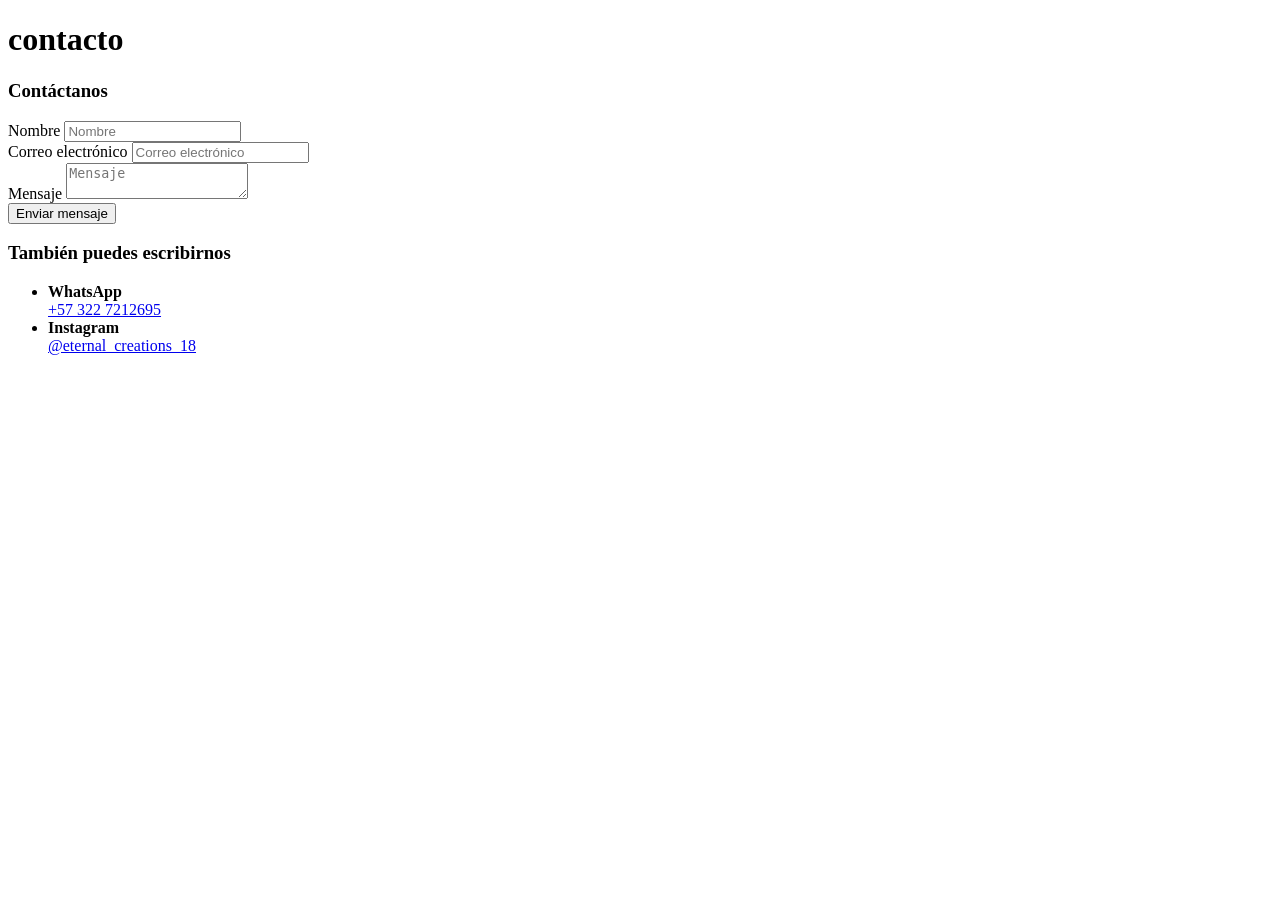
==== componentes/contacto.html @ 90d22eb1 "En componentes se realizo estructura de contacto.html" ====
<!DOCTYPE html>
<html lang="en">
<head>
    <meta charset="UTF-8">
    <meta name="viewport" content="width=device-width, initial-scale=1.0">
    <title>Document</title>
</head>
<body>
    <h1>contacto</h1>
   

    <div>
        <h3>Contáctanos</h3>
        <form>
            <div>
                <label for="nombre">Nombre</label>
                <input type="text" id="nombre" name="nombre" placeholder="Nombre">
            </div>
            
            <div>
                <label for="correo">Correo electrónico</label>
                <input type="email" id="correo" name="correo" placeholder="Correo electrónico">
            </div>
            
            <div>
                <label for="mensaje">Mensaje</label>
                <textarea id="mensaje" name="mensaje" placeholder="Mensaje"></textarea>
            </div>
            
            <button type="submit">Enviar mensaje</button>
        </form>
    </div>

    <div>
        <h3>También puedes escribirnos</h3>
        <ul>
            <li>
                <strong>WhatsApp</strong><br>
                <a href="https://wa.me/573227212695">+57 322 7212695</a>
            </li>
            <li>
                <strong>Instagram</strong><br>
                <a href="https://instagram.com/eternal_creations_18">@eternal_creations_18</a>
            </li>
        </ul>
    </div>

</body>
</html>
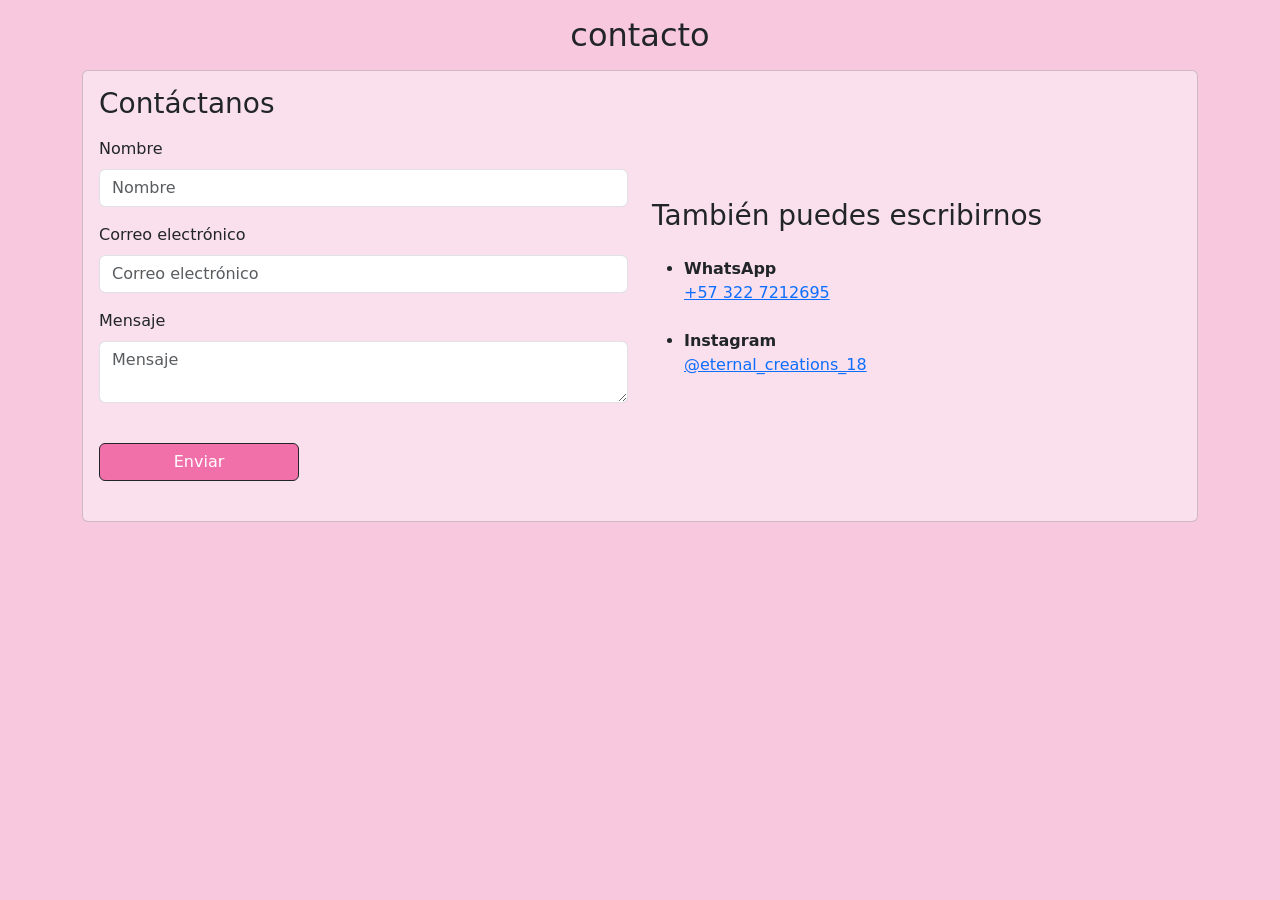
==== commit abfc34e0: "se agregaron estilos al componente contacto.html" ====
--- a/componentes/contacto.html
+++ b/componentes/contacto.html
@@ -3,47 +3,62 @@
 <head>
     <meta charset="UTF-8">
     <meta name="viewport" content="width=device-width, initial-scale=1.0">
+    <link rel="stylesheet" href="/css/bootstrap.css">
+    <link rel="stylesheet" href="/css/contacto.css">
     <title>Document</title>
 </head>
-<body>
-    <h1>contacto</h1>
+<body >
+    
+    <h2 class="text-center my-3">contacto</h2>
    
 
-    <div>
-        <h3>Contáctanos</h3>
-        <form>
-            <div>
-                <label for="nombre">Nombre</label>
-                <input type="text" id="nombre" name="nombre" placeholder="Nombre">
+    <div class="container ">
+        <div class="card">
+            <div class="card-body">
+                <div class="row">
+                    <div class="col">
+                        <h3>Contáctanos</h3>
+                        <form>
+                            <div class="my-3">
+                                <label class="form-label" for="nombre">Nombre</label>
+                                <input class="form-control" type="text" id="nombre" name="nombre" placeholder="Nombre">
+                            </div>
+                            
+                            <div class="my-3">
+                                <label class="form-label" for="correo">Correo electrónico</label>
+                                <input class="form-control" type="email" id="correo" name="correo" placeholder="Correo electrónico">
+                            </div>
+                            
+                            <div class="my-3">
+                                <label class="form-label" for="mensaje">Mensaje</label>
+                                <textarea class="form-control" id="mensaje" name="mensaje" placeholder="Mensaje"></textarea>
+                            </div>
+                            
+                            
+                            <a href="#" class="btn btn-dark my-4">Enviar</a>
+                        </form>
+                    </div>
+                    <div class="col col-6 col-sm-6 align-self-center">
+                        <div>
+                            <h3>También puedes escribirnos</h3>
+                            <ul>
+                                <li class="my-4">
+                                    <strong>WhatsApp</strong><br>
+                                    <a href="https://wa.me/573227212695">+57 322 7212695</a>
+                                </li>
+                                <li>
+                                    <strong>Instagram</strong><br>
+                                    <a href="https://instagram.com/eternal_creations_18">@eternal_creations_18</a>
+                                </li>
+                            </ul>
+                        </div>
+                    </div>
+                </div>
             </div>
-            
-            <div>
-                <label for="correo">Correo electrónico</label>
-                <input type="email" id="correo" name="correo" placeholder="Correo electrónico">
-            </div>
-            
-            <div>
-                <label for="mensaje">Mensaje</label>
-                <textarea id="mensaje" name="mensaje" placeholder="Mensaje"></textarea>
-            </div>
-            
-            <button type="submit">Enviar mensaje</button>
-        </form>
+        </div>
     </div>
 
-    <div>
-        <h3>También puedes escribirnos</h3>
-        <ul>
-            <li>
-                <strong>WhatsApp</strong><br>
-                <a href="https://wa.me/573227212695">+57 322 7212695</a>
-            </li>
-            <li>
-                <strong>Instagram</strong><br>
-                <a href="https://instagram.com/eternal_creations_18">@eternal_creations_18</a>
-            </li>
-        </ul>
-    </div>
-
+    
+<script src="/js/bootstrap.js"></script>
 </body>
 </html>
--- a/css/contacto.css
+++ b/css/contacto.css
@@ -0,0 +1,13 @@
+body{
+    background: #f8c8de;
+}
+
+.card {
+    background: #fae0ec;
+}
+
+.btn {
+  width: 200px;
+  background: #f170aa;
+}
+ 
